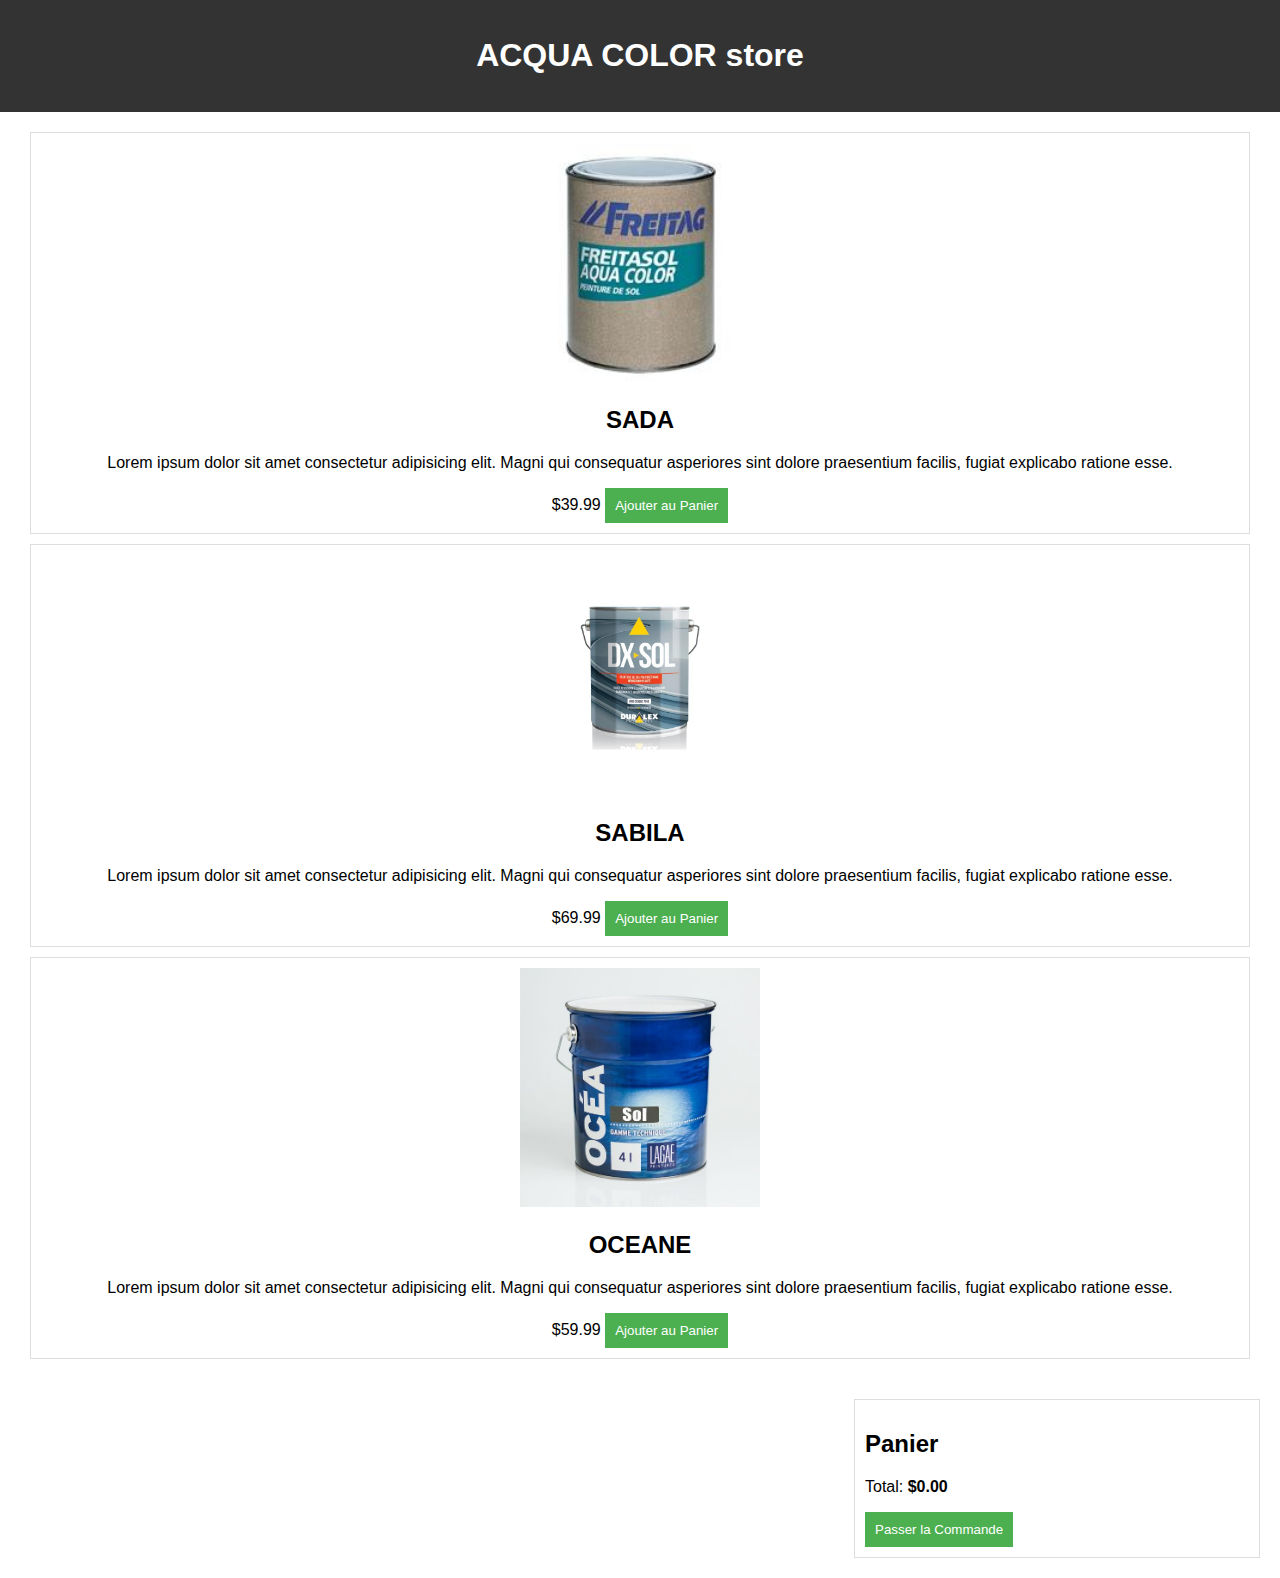
==== index.html @ aa6b712d "First commit" ====
<!DOCTYPE html>
<html lang="en">
<head>
    <meta charset="UTF-8">
    <meta name="viewport" content="width=device-width, initial-scale=1.0">
    <link rel="stylesheet" href="styles.css">
    <title>Votre Boutique en Ligne</title>
</head>
<body>
    <header>
        <h1>ACQUA COLOR store</h1>
    </header>

    <section id="products">
        <!-- Section pour afficher vos produits -->
        <!-- Chaque produit peut être représenté par un élément div -->
        <div class="product">
            <img src="SADA.jpg" alt="sada photo">
            <h2>SADA</h2>
            <p>Lorem ipsum dolor sit amet consectetur adipisicing elit. Magni qui consequatur asperiores sint dolore praesentium facilis, fugiat explicabo ratione esse.</p>
            <span class="price">$39.99</span>
            <button onclick="addToCart()">Ajouter au Panier</button>
        </div>  
        <div class="product">
            <img src="SABILA.jpg" alt="sabila phorto">
            <h2>SABILA</h2>
            <p>Lorem ipsum dolor sit amet consectetur adipisicing elit. Magni qui consequatur asperiores sint dolore praesentium facilis, fugiat explicabo ratione esse.</p>
            <span class="price">$69.99</span>
            <button onclick="addToCart()">Ajouter au Panier</button>
        </div>
        <div class="product">
            <img src="OCEANE.jpg" alt="oceane phorto">
            <h2>OCEANE</h2>
            <p>Lorem ipsum dolor sit amet consectetur adipisicing elit. Magni qui consequatur asperiores sint dolore praesentium facilis, fugiat explicabo ratione esse.</p>
            <span class="price">$59.99</span>
            <button onclick="addToCart()">Ajouter au Panier</button>
        </div>

        <!-- Ajoutez d'autres produits ici -->

    </section>

    <section id="cart">
        <!-- Section pour afficher le panier -->
        <h2>Panier</h2>
        <ul id="cart-items">
            <!-- Les éléments du panier seront ajoutés dynamiquement avec JavaScript -->
        </ul>
        <p>Total: <span id="total">$0.00</span></p>
        <button onclick="checkout()">Passer la Commande</button>
    </section>

    <script src="script.js"></script>
</body>
</html>
---- styles.css ----
body {
    font-family: 'Arial', sans-serif;
    margin: 0;
    padding: 0;
}

header {
    background-color: #333;
    color: white;
    text-align: center;
    padding: 1em;
}

section {
    margin: 20px;
}

.product {
    border: 1px solid #ddd;
    padding: 10px;
    margin: 10px;
    text-align: center;
}

button {
    background-color: #4CAF50;
    color: white;
    padding: 10px;
    border: none;
    cursor: pointer;
}

button:hover {
    background-color: #45a049;
}

#cart {
    float: right;
    width: 30%;
    border: 1px solid #ddd;
    padding: 10px;
}

#cart-items {
    list-style-type: none;
    padding: 0;
}

#cart-items li {
    margin-bottom: 10px;
}

#total {
    font-weight: bold;
}
img{
    width: 20%;
    height: auto;
}
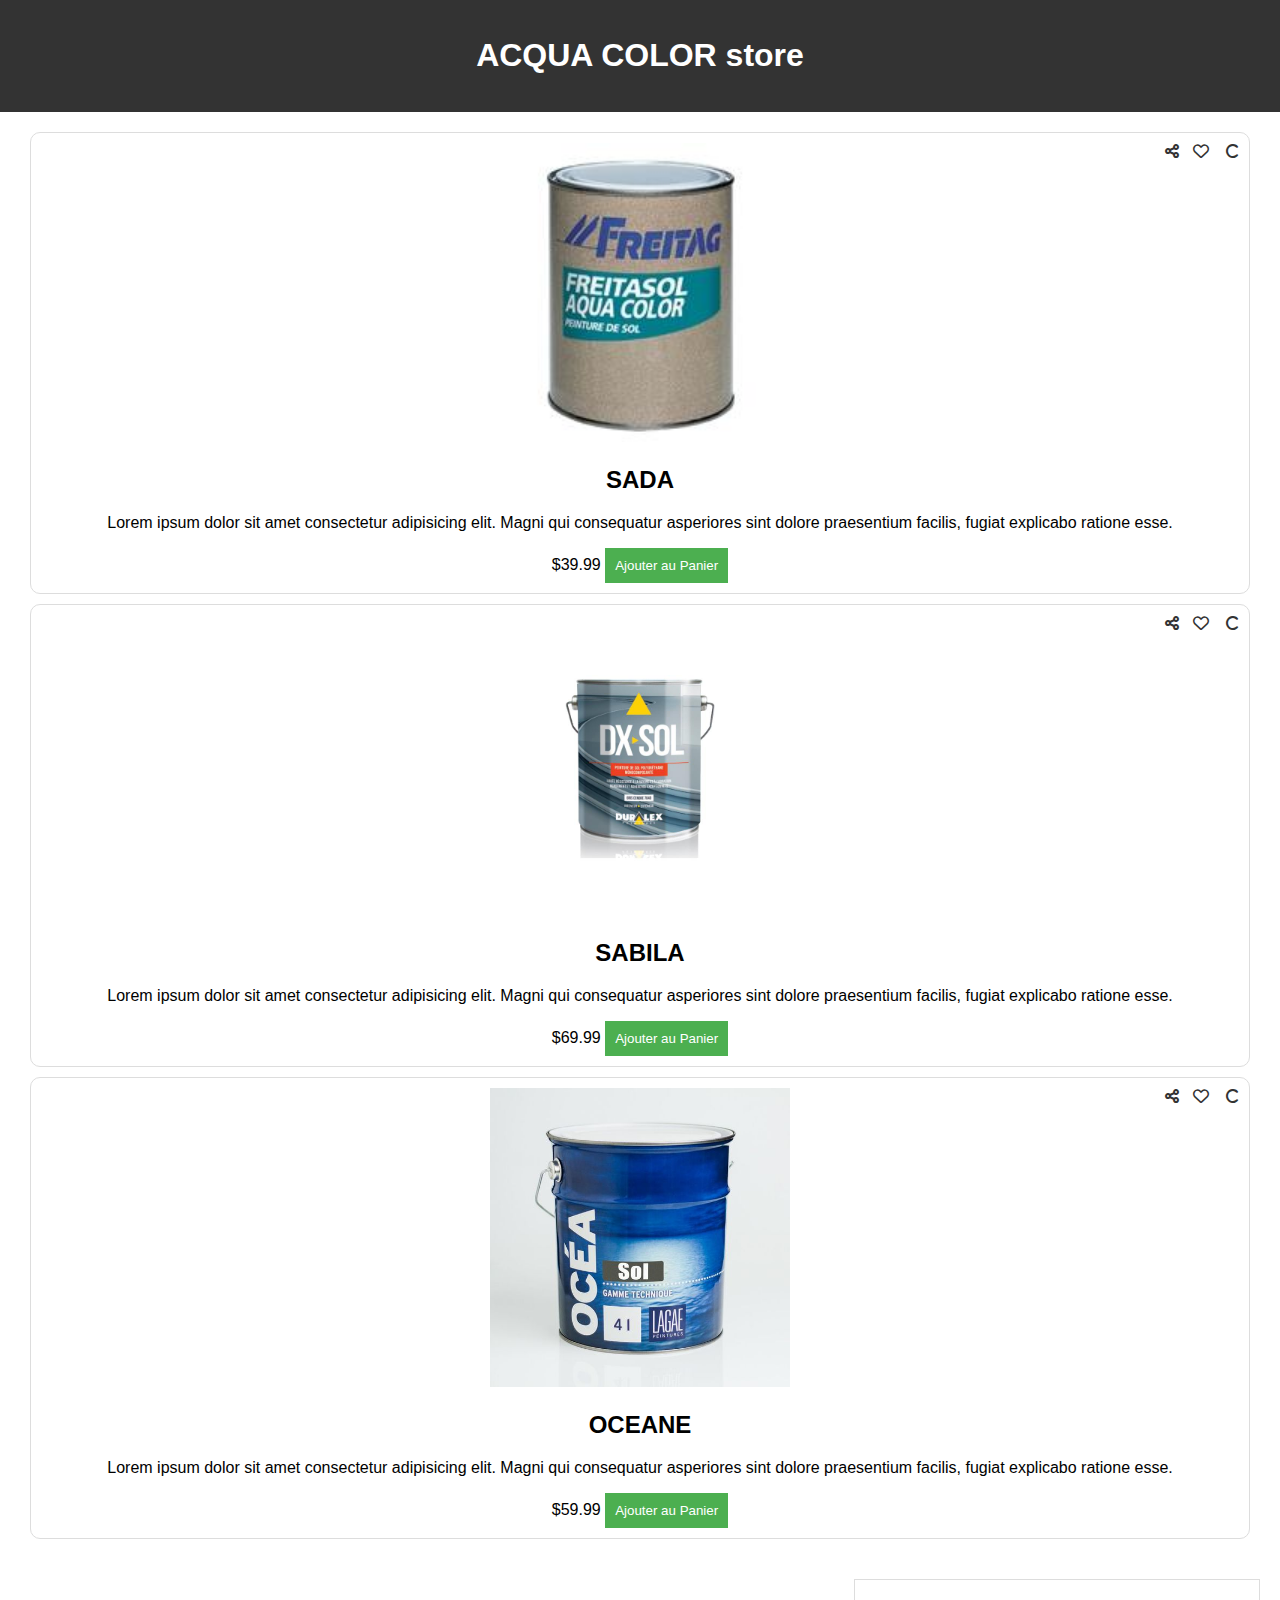
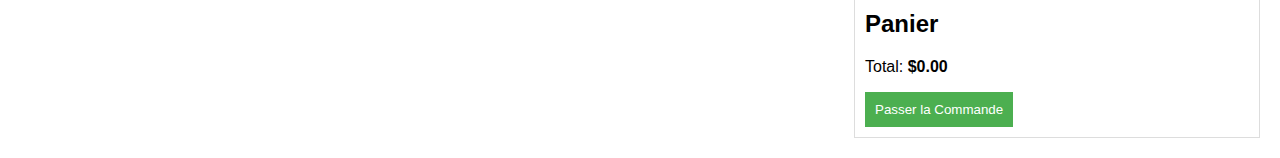
==== commit 958c2bbc: "Update 1.1: add icons with change styles" ====
--- a/index.html
+++ b/index.html
@@ -4,7 +4,8 @@
     <meta charset="UTF-8">
     <meta name="viewport" content="width=device-width, initial-scale=1.0">
     <link rel="stylesheet" href="styles.css">
-    <title>Votre Boutique en Ligne</title>
+    <link rel="stylesheet" href="https://cdnjs.cloudflare.com/ajax/libs/font-awesome/6.0.0/css/all.min.css">
+    <title>Acqua Color Store</title>
 </head>
 <body>
     <header>
@@ -15,6 +16,9 @@
         <!-- Section pour afficher vos produits -->
         <!-- Chaque produit peut être représenté par un élément div -->
         <div class="product">
+    <i class="far fa-heart" title="Ajouter aux favoris" onclick="toggleHeart(this)"></i>
+            <i class="fas fa-share-alt" title="Partager"></i>
+            <i class="fas fa-c" title="Comparer avec d'autres produits"></i>
             <img src="SADA.jpg" alt="sada photo">
             <h2>SADA</h2>
             <p>Lorem ipsum dolor sit amet consectetur adipisicing elit. Magni qui consequatur asperiores sint dolore praesentium facilis, fugiat explicabo ratione esse.</p>
@@ -22,6 +26,9 @@
             <button onclick="addToCart()">Ajouter au Panier</button>
         </div>  
         <div class="product">
+    <i class="far fa-heart" title="Ajouter aux favoris" onclick="toggleHeart(this)"></i>
+            <i class="fas fa-share-alt" title="Partager"></i>
+            <i class="fas fa-c" title="Comparer avec d'autres produits"></i>
             <img src="SABILA.jpg" alt="sabila phorto">
             <h2>SABILA</h2>
             <p>Lorem ipsum dolor sit amet consectetur adipisicing elit. Magni qui consequatur asperiores sint dolore praesentium facilis, fugiat explicabo ratione esse.</p>
@@ -29,6 +36,9 @@
             <button onclick="addToCart()">Ajouter au Panier</button>
         </div>
         <div class="product">
+    <i class="far fa-heart" title="Ajouter aux favoris" onclick="toggleHeart(this)"></i>
+            <i class="fas fa-share-alt" title="Partager"></i>
+            <i class="fas fa-c" title="Comparer avec d'autres produits"></i>
             <img src="OCEANE.jpg" alt="oceane phorto">
             <h2>OCEANE</h2>
             <p>Lorem ipsum dolor sit amet consectetur adipisicing elit. Magni qui consequatur asperiores sint dolore praesentium facilis, fugiat explicabo ratione esse.</p>
--- a/styles.css
+++ b/styles.css
@@ -14,8 +14,12 @@
 section {
     margin: 20px;
 }
+.product i.filled {
+    color: #e74c3c;
+}
 
 .product {
+    border-radius: 10px;
     border: 1px solid #ddd;
     padding: 10px;
     margin: 10px;
@@ -53,7 +57,36 @@
 #total {
     font-weight: bold;
 }
-img{
-    width: 20%;
+.product {
+    position: relative;
+    border: 1px solid #ddd;
+    padding: 10px;
+    margin: 10px;
+    text-align: center;
+}
+
+.product i {
+    position: absolute;
+    top: 10px;
+    color: #333;
+    cursor: pointer;
+    transition: color 0.3s;
+}
+.fa-heart{
+    right: 40px;
+}
+.fa-share-alt{
+    right: 70px;
+}
+
+.product i:hover {
+    color: #4CAF50;
+}
+.fa-c{
+    right: 10px;
+}
+
+img {
+    width: 25%; /* Pour occuper toute la largeur de la div */
     height: auto;
-}+}
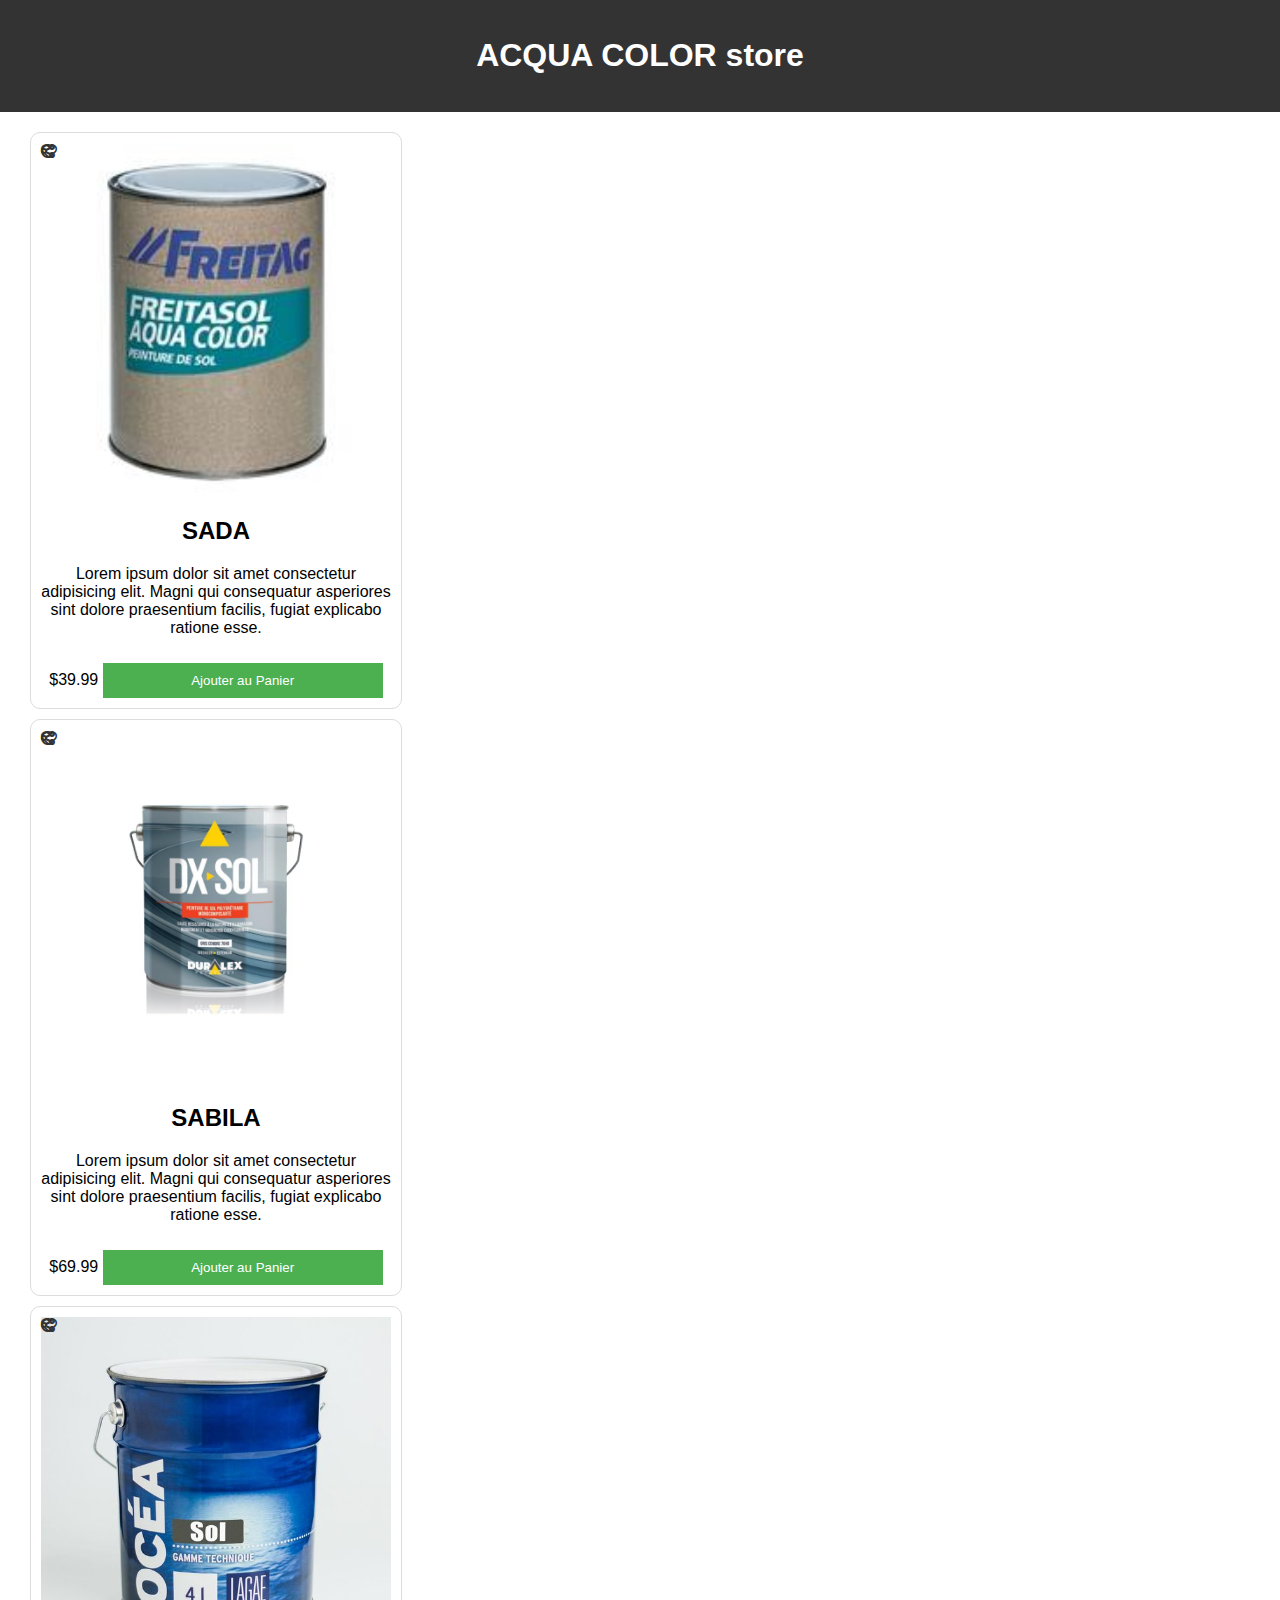
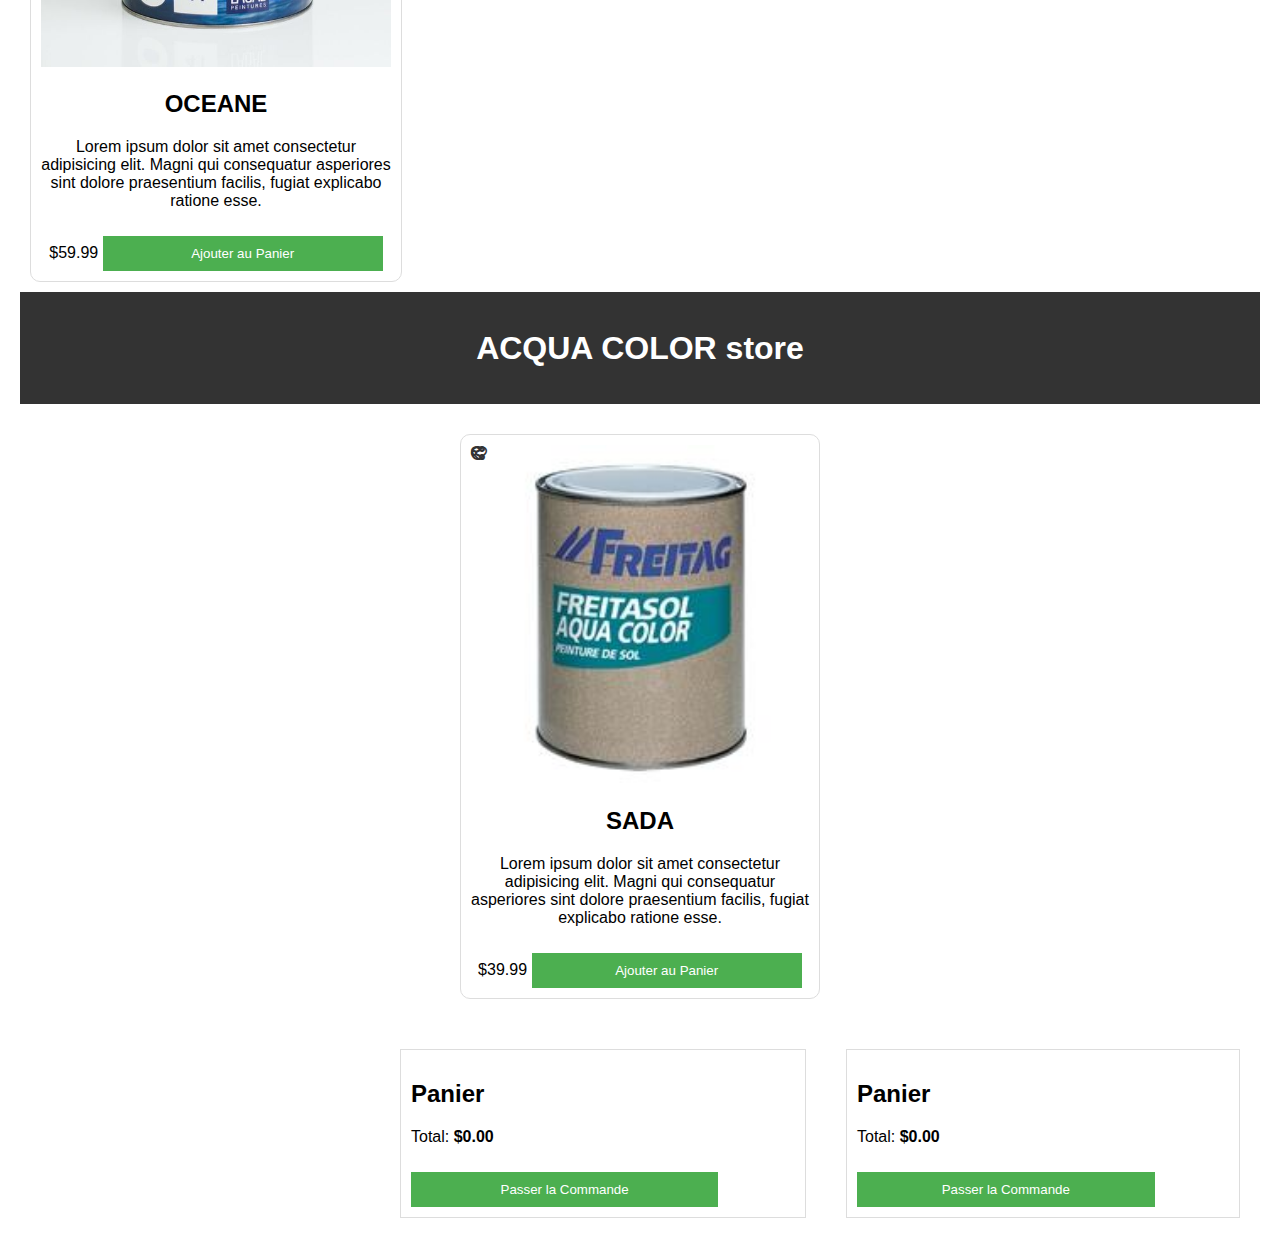
==== commit 29d2c409: "updatin html, css and js" ====
--- a/index.html
+++ b/index.html
@@ -45,7 +45,57 @@
             <span class="price">$59.99</span>
             <button onclick="addToCart()">Ajouter au Panier</button>
         </div>
-
+        <!DOCTYPE html>
+        <html lang="en">
+        
+        <head>
+            <meta charset="UTF-8">
+            <meta name="viewport" content="width=device-width, initial-scale=1.0">
+            <link rel="stylesheet" href="styles.css">
+            <link rel="stylesheet" href="https://cdnjs.cloudflare.com/ajax/libs/font-awesome/6.0.0/css/all.min.css">
+            <title>Acqua Color Store</title>
+        </head>
+        
+        <body>
+            <header>
+                <h1>ACQUA COLOR store</h1>
+            </header>
+        
+            <section id="products" class="flex-container">
+                <!-- Utilisation d'une classe flex-container pour aligner les produits -->
+                <!-- Chaque produit peut être représenté par un élément div avec une classe product -->
+                <div class="product">
+                    <i class="far fa-heart" title="Ajouter aux favoris" onclick="toggleHeart(this)"></i>
+                    <i class="fas fa-share-alt" title="Partager"></i>
+                    <i class="fas fa-c" title="Comparer avec d'autres produits"></i>
+                    <img src="SADA.jpg" alt="sada photo">
+                    <h2>SADA</h2>
+                    <p>Lorem ipsum dolor sit amet consectetur adipisicing elit. Magni qui consequatur asperiores sint dolore
+                        praesentium facilis, fugiat explicabo ratione esse.</p>
+                    <span class="price">$39.99</span>
+                    <button onclick="addToCart()">Ajouter au Panier</button>
+                </div>
+                <!-- Ajoutez d'autres produits ici -->
+        
+            </section>
+        
+            <section id="cart">
+                <!-- Utilisation d'une classe cart-container pour aligner le panier -->
+                <div class="cart-container">
+                    <h2>Panier</h2>
+                    <ul id="cart-items">
+                        <!-- Les éléments du panier seront ajoutés dynamiquement avec JavaScript -->
+                    </ul>
+                    <p>Total: <span id="total">$0.00</span></p>
+                    <button onclick="checkout()">Passer la Commande</button>
+                </div>
+            </section>
+        
+            <script src="script.js"></script>
+        </body>
+        
+        </html>
+        
         <!-- Ajoutez d'autres produits ici -->
 
     </section>
--- a/styles.css
+++ b/styles.css
@@ -14,16 +14,39 @@
 section {
     margin: 20px;
 }
-.product i.filled {
-    color: #e74c3c;
+
+.flex-container {
+    display: flex;
+    flex-wrap: wrap;
+    justify-content: space-around;
 }
 
 .product {
+    position: relative;
+    border: 1px solid #ddd;
     border-radius: 10px;
-    border: 1px solid #ddd;
     padding: 10px;
     margin: 10px;
     text-align: center;
+    width: 30%; /* Utilisation d'une largeur fixe pour chaque produit */
+    box-sizing: border-box; /* Pour inclure les bordures et les rembourrages dans la largeur et la hauteur */
+}
+
+.product i {
+    position: absolute;
+    top: 10px;
+    color: #333;
+    cursor: pointer;
+    transition: color 0.3s;
+}
+
+.product i:hover {
+    color: #4CAF50;
+}
+
+img {
+    width: 100%;
+    height: auto;
 }
 
 button {
@@ -32,6 +55,9 @@
     padding: 10px;
     border: none;
     cursor: pointer;
+    width: 80%; /* Utilisation d'une largeur fixe pour les boutons */
+    margin-top: 10px;
+    box-sizing: border-box;
 }
 
 button:hover {
@@ -57,36 +83,8 @@
 #total {
     font-weight: bold;
 }
-.product {
-    position: relative;
-    border: 1px solid #ddd;
-    padding: 10px;
-    margin: 10px;
-    text-align: center;
+
+.cart-container {
+    width: 100%; /* Pour occuper toute la largeur disponible */
+    box-sizing: border-box;
 }
-
-.product i {
-    position: absolute;
-    top: 10px;
-    color: #333;
-    cursor: pointer;
-    transition: color 0.3s;
-}
-.fa-heart{
-    right: 40px;
-}
-.fa-share-alt{
-    right: 70px;
-}
-
-.product i:hover {
-    color: #4CAF50;
-}
-.fa-c{
-    right: 10px;
-}
-
-img {
-    width: 25%; /* Pour occuper toute la largeur de la div */
-    height: auto;
-}
--- a/styles.css
+++ b/styles.css
@@ -14,16 +14,39 @@
 section {
     margin: 20px;
 }
-.product i.filled {
-    color: #e74c3c;
+
+.flex-container {
+    display: flex;
+    flex-wrap: wrap;
+    justify-content: space-around;
 }
 
 .product {
+    position: relative;
+    border: 1px solid #ddd;
     border-radius: 10px;
-    border: 1px solid #ddd;
     padding: 10px;
     margin: 10px;
     text-align: center;
+    width: 30%; /* Utilisation d'une largeur fixe pour chaque produit */
+    box-sizing: border-box; /* Pour inclure les bordures et les rembourrages dans la largeur et la hauteur */
+}
+
+.product i {
+    position: absolute;
+    top: 10px;
+    color: #333;
+    cursor: pointer;
+    transition: color 0.3s;
+}
+
+.product i:hover {
+    color: #4CAF50;
+}
+
+img {
+    width: 100%;
+    height: auto;
 }
 
 button {
@@ -32,6 +55,9 @@
     padding: 10px;
     border: none;
     cursor: pointer;
+    width: 80%; /* Utilisation d'une largeur fixe pour les boutons */
+    margin-top: 10px;
+    box-sizing: border-box;
 }
 
 button:hover {
@@ -57,36 +83,8 @@
 #total {
     font-weight: bold;
 }
-.product {
-    position: relative;
-    border: 1px solid #ddd;
-    padding: 10px;
-    margin: 10px;
-    text-align: center;
+
+.cart-container {
+    width: 100%; /* Pour occuper toute la largeur disponible */
+    box-sizing: border-box;
 }
-
-.product i {
-    position: absolute;
-    top: 10px;
-    color: #333;
-    cursor: pointer;
-    transition: color 0.3s;
-}
-.fa-heart{
-    right: 40px;
-}
-.fa-share-alt{
-    right: 70px;
-}
-
-.product i:hover {
-    color: #4CAF50;
-}
-.fa-c{
-    right: 10px;
-}
-
-img {
-    width: 25%; /* Pour occuper toute la largeur de la div */
-    height: auto;
-}
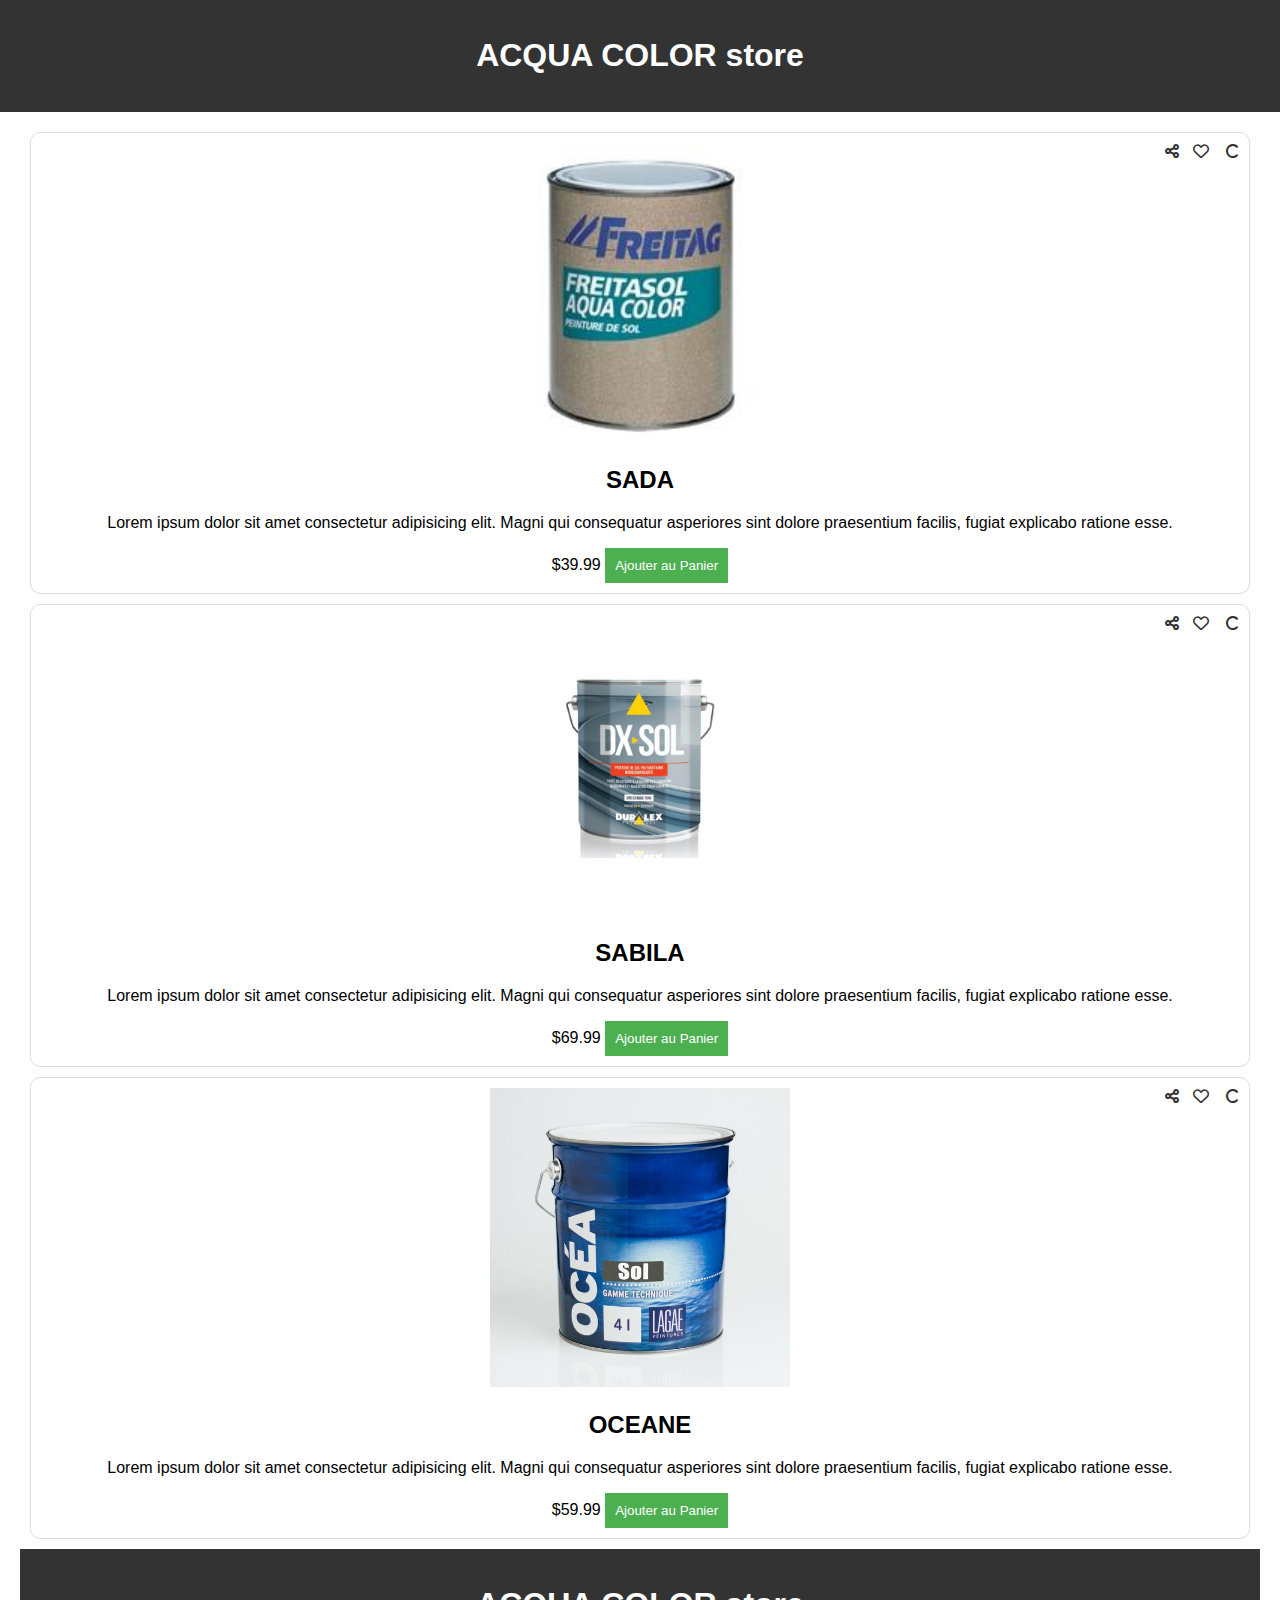
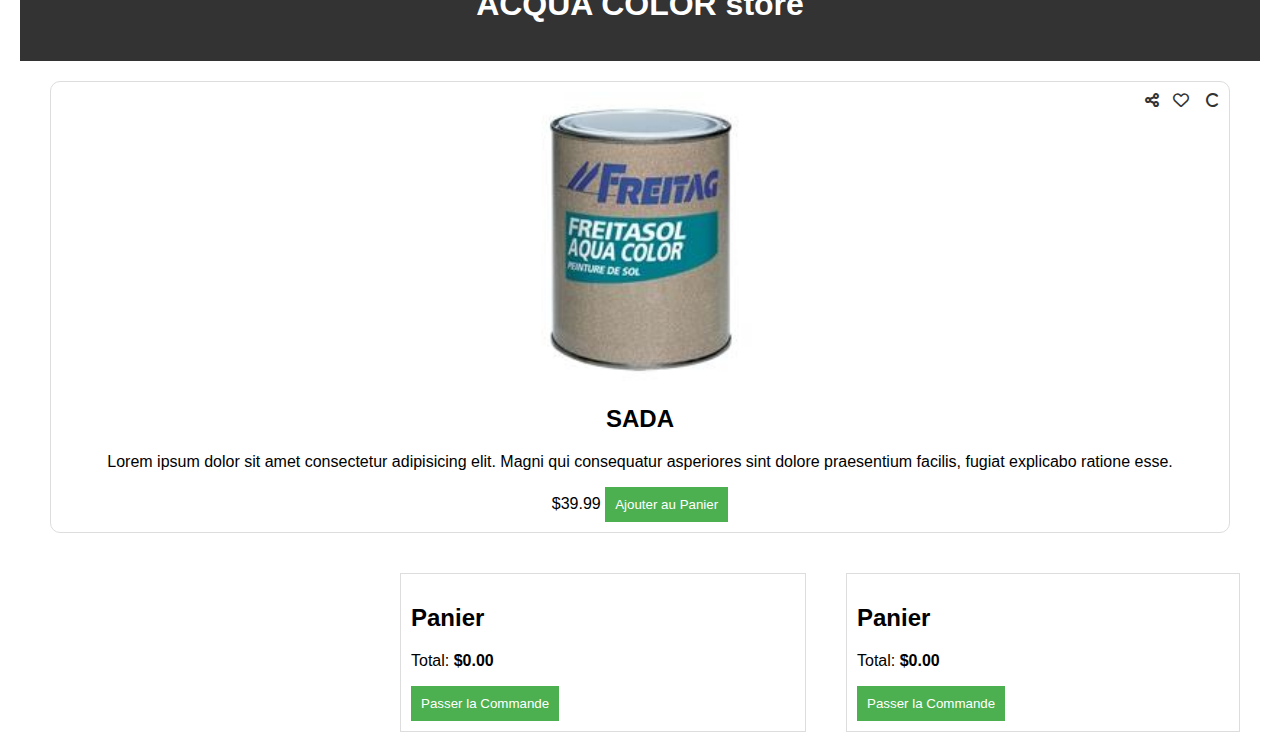
==== commit 755729e1: "update 2.0 return back" ====
--- a/index.html
+++ b/index.html
@@ -45,57 +45,57 @@
             <span class="price">$59.99</span>
             <button onclick="addToCart()">Ajouter au Panier</button>
         </div>
-        <!DOCTYPE html>
-        <html lang="en">
-        
-        <head>
-            <meta charset="UTF-8">
-            <meta name="viewport" content="width=device-width, initial-scale=1.0">
-            <link rel="stylesheet" href="styles.css">
-            <link rel="stylesheet" href="https://cdnjs.cloudflare.com/ajax/libs/font-awesome/6.0.0/css/all.min.css">
-            <title>Acqua Color Store</title>
-        </head>
-        
-        <body>
-            <header>
-                <h1>ACQUA COLOR store</h1>
-            </header>
-        
-            <section id="products" class="flex-container">
-                <!-- Utilisation d'une classe flex-container pour aligner les produits -->
-                <!-- Chaque produit peut être représenté par un élément div avec une classe product -->
-                <div class="product">
-                    <i class="far fa-heart" title="Ajouter aux favoris" onclick="toggleHeart(this)"></i>
-                    <i class="fas fa-share-alt" title="Partager"></i>
-                    <i class="fas fa-c" title="Comparer avec d'autres produits"></i>
-                    <img src="SADA.jpg" alt="sada photo">
-                    <h2>SADA</h2>
-                    <p>Lorem ipsum dolor sit amet consectetur adipisicing elit. Magni qui consequatur asperiores sint dolore
-                        praesentium facilis, fugiat explicabo ratione esse.</p>
-                    <span class="price">$39.99</span>
-                    <button onclick="addToCart()">Ajouter au Panier</button>
-                </div>
-                <!-- Ajoutez d'autres produits ici -->
-        
-            </section>
-        
-            <section id="cart">
-                <!-- Utilisation d'une classe cart-container pour aligner le panier -->
-                <div class="cart-container">
-                    <h2>Panier</h2>
-                    <ul id="cart-items">
-                        <!-- Les éléments du panier seront ajoutés dynamiquement avec JavaScript -->
-                    </ul>
-                    <p>Total: <span id="total">$0.00</span></p>
-                    <button onclick="checkout()">Passer la Commande</button>
-                </div>
-            </section>
-        
-            <script src="script.js"></script>
-        </body>
-        
-        </html>
-        
+<!DOCTYPE html>
+<html lang="en">
+
+<head>
+    <meta charset="UTF-8">
+    <meta name="viewport" content="width=device-width, initial-scale=1.0">
+    <link rel="stylesheet" href="styles.css">
+    <link rel="stylesheet" href="https://cdnjs.cloudflare.com/ajax/libs/font-awesome/6.0.0/css/all.min.css">
+    <title>Acqua Color Store</title>
+</head>
+
+<body>
+    <header>
+        <h1>ACQUA COLOR store</h1>
+    </header>
+
+    <section id="products" class="flex-container">
+        <!-- Utilisation d'une classe flex-container pour aligner les produits -->
+        <!-- Chaque produit peut être représenté par un élément div avec une classe product -->
+        <div class="product">
+            <i class="far fa-heart" title="Ajouter aux favoris" onclick="toggleHeart(this)"></i>
+            <i class="fas fa-share-alt" title="Partager"></i>
+            <i class="fas fa-c" title="Comparer avec d'autres produits"></i>
+            <img src="SADA.jpg" alt="sada photo">
+            <h2>SADA</h2>
+            <p>Lorem ipsum dolor sit amet consectetur adipisicing elit. Magni qui consequatur asperiores sint dolore
+                praesentium facilis, fugiat explicabo ratione esse.</p>
+            <span class="price">$39.99</span>
+            <button onclick="addToCart()">Ajouter au Panier</button>
+        </div>
+        <!-- Ajoutez d'autres produits ici -->
+
+    </section>
+
+    <section id="cart">
+        <!-- Utilisation d'une classe cart-container pour aligner le panier -->
+        <div class="cart-container">
+            <h2>Panier</h2>
+            <ul id="cart-items">
+                <!-- Les éléments du panier seront ajoutés dynamiquement avec JavaScript -->
+            </ul>
+            <p>Total: <span id="total">$0.00</span></p>
+            <button onclick="checkout()">Passer la Commande</button>
+        </div>
+    </section>
+
+    <script src="script.js"></script>
+</body>
+
+</html>
+
         <!-- Ajoutez d'autres produits ici -->
 
     </section>
--- a/styles.css
+++ b/styles.css
@@ -14,39 +14,16 @@
 section {
     margin: 20px;
 }
-
-.flex-container {
-    display: flex;
-    flex-wrap: wrap;
-    justify-content: space-around;
+.product i.filled {
+    color: #e74c3c;
 }
 
 .product {
-    position: relative;
+    border-radius: 10px;
     border: 1px solid #ddd;
-    border-radius: 10px;
     padding: 10px;
     margin: 10px;
     text-align: center;
-    width: 30%; /* Utilisation d'une largeur fixe pour chaque produit */
-    box-sizing: border-box; /* Pour inclure les bordures et les rembourrages dans la largeur et la hauteur */
-}
-
-.product i {
-    position: absolute;
-    top: 10px;
-    color: #333;
-    cursor: pointer;
-    transition: color 0.3s;
-}
-
-.product i:hover {
-    color: #4CAF50;
-}
-
-img {
-    width: 100%;
-    height: auto;
 }
 
 button {
@@ -55,9 +32,6 @@
     padding: 10px;
     border: none;
     cursor: pointer;
-    width: 80%; /* Utilisation d'une largeur fixe pour les boutons */
-    margin-top: 10px;
-    box-sizing: border-box;
 }
 
 button:hover {
@@ -83,8 +57,36 @@
 #total {
     font-weight: bold;
 }
+.product {
+    position: relative;
+    border: 1px solid #ddd;
+    padding: 10px;
+    margin: 10px;
+    text-align: center;
+}
 
-.cart-container {
-    width: 100%; /* Pour occuper toute la largeur disponible */
-    box-sizing: border-box;
+.product i {
+    position: absolute;
+    top: 10px;
+    color: #333;
+    cursor: pointer;
+    transition: color 0.3s;
 }
+.fa-heart{
+    right: 40px;
+}
+.fa-share-alt{
+    right: 70px;
+}
+
+.product i:hover {
+    color: #4CAF50;
+}
+.fa-c{
+    right: 10px;
+}
+
+img {
+    width: 25%; /* Pour occuper toute la largeur de la div */
+    height: auto;
+}
--- a/styles.css
+++ b/styles.css
@@ -14,39 +14,16 @@
 section {
     margin: 20px;
 }
-
-.flex-container {
-    display: flex;
-    flex-wrap: wrap;
-    justify-content: space-around;
+.product i.filled {
+    color: #e74c3c;
 }
 
 .product {
-    position: relative;
+    border-radius: 10px;
     border: 1px solid #ddd;
-    border-radius: 10px;
     padding: 10px;
     margin: 10px;
     text-align: center;
-    width: 30%; /* Utilisation d'une largeur fixe pour chaque produit */
-    box-sizing: border-box; /* Pour inclure les bordures et les rembourrages dans la largeur et la hauteur */
-}
-
-.product i {
-    position: absolute;
-    top: 10px;
-    color: #333;
-    cursor: pointer;
-    transition: color 0.3s;
-}
-
-.product i:hover {
-    color: #4CAF50;
-}
-
-img {
-    width: 100%;
-    height: auto;
 }
 
 button {
@@ -55,9 +32,6 @@
     padding: 10px;
     border: none;
     cursor: pointer;
-    width: 80%; /* Utilisation d'une largeur fixe pour les boutons */
-    margin-top: 10px;
-    box-sizing: border-box;
 }
 
 button:hover {
@@ -83,8 +57,36 @@
 #total {
     font-weight: bold;
 }
+.product {
+    position: relative;
+    border: 1px solid #ddd;
+    padding: 10px;
+    margin: 10px;
+    text-align: center;
+}
 
-.cart-container {
-    width: 100%; /* Pour occuper toute la largeur disponible */
-    box-sizing: border-box;
+.product i {
+    position: absolute;
+    top: 10px;
+    color: #333;
+    cursor: pointer;
+    transition: color 0.3s;
 }
+.fa-heart{
+    right: 40px;
+}
+.fa-share-alt{
+    right: 70px;
+}
+
+.product i:hover {
+    color: #4CAF50;
+}
+.fa-c{
+    right: 10px;
+}
+
+img {
+    width: 25%; /* Pour occuper toute la largeur de la div */
+    height: auto;
+}
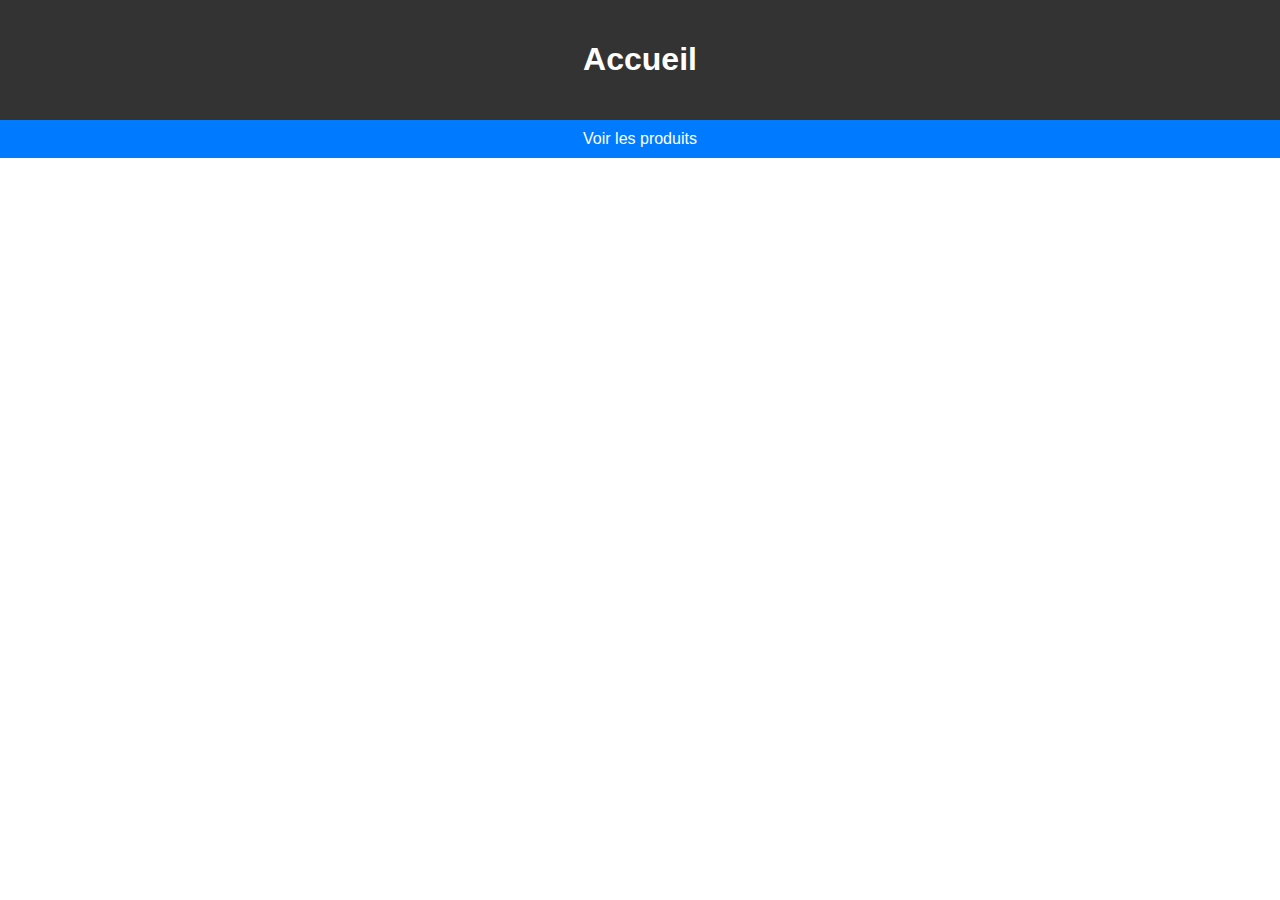
==== commit bd6c74df: "evoluated try to continue with" ====
--- a/index.html
+++ b/index.html
@@ -2,113 +2,18 @@
 <html lang="en">
 <head>
     <meta charset="UTF-8">
+    <meta http-equiv="X-UA-Compatible" content="IE=edge">
     <meta name="viewport" content="width=device-width, initial-scale=1.0">
     <link rel="stylesheet" href="styles.css">
-    <link rel="stylesheet" href="https://cdnjs.cloudflare.com/ajax/libs/font-awesome/6.0.0/css/all.min.css">
-    <title>Acqua Color Store</title>
+    <title>Accueil</title>
 </head>
 <body>
     <header>
-        <h1>ACQUA COLOR store</h1>
+        <h1>Accueil</h1>
     </header>
-
-    <section id="products">
-        <!-- Section pour afficher vos produits -->
-        <!-- Chaque produit peut être représenté par un élément div -->
-        <div class="product">
-    <i class="far fa-heart" title="Ajouter aux favoris" onclick="toggleHeart(this)"></i>
-            <i class="fas fa-share-alt" title="Partager"></i>
-            <i class="fas fa-c" title="Comparer avec d'autres produits"></i>
-            <img src="SADA.jpg" alt="sada photo">
-            <h2>SADA</h2>
-            <p>Lorem ipsum dolor sit amet consectetur adipisicing elit. Magni qui consequatur asperiores sint dolore praesentium facilis, fugiat explicabo ratione esse.</p>
-            <span class="price">$39.99</span>
-            <button onclick="addToCart()">Ajouter au Panier</button>
-        </div>  
-        <div class="product">
-    <i class="far fa-heart" title="Ajouter aux favoris" onclick="toggleHeart(this)"></i>
-            <i class="fas fa-share-alt" title="Partager"></i>
-            <i class="fas fa-c" title="Comparer avec d'autres produits"></i>
-            <img src="SABILA.jpg" alt="sabila phorto">
-            <h2>SABILA</h2>
-            <p>Lorem ipsum dolor sit amet consectetur adipisicing elit. Magni qui consequatur asperiores sint dolore praesentium facilis, fugiat explicabo ratione esse.</p>
-            <span class="price">$69.99</span>
-            <button onclick="addToCart()">Ajouter au Panier</button>
-        </div>
-        <div class="product">
-    <i class="far fa-heart" title="Ajouter aux favoris" onclick="toggleHeart(this)"></i>
-            <i class="fas fa-share-alt" title="Partager"></i>
-            <i class="fas fa-c" title="Comparer avec d'autres produits"></i>
-            <img src="OCEANE.jpg" alt="oceane phorto">
-            <h2>OCEANE</h2>
-            <p>Lorem ipsum dolor sit amet consectetur adipisicing elit. Magni qui consequatur asperiores sint dolore praesentium facilis, fugiat explicabo ratione esse.</p>
-            <span class="price">$59.99</span>
-            <button onclick="addToCart()">Ajouter au Panier</button>
-        </div>
-<!DOCTYPE html>
-<html lang="en">
-
-<head>
-    <meta charset="UTF-8">
-    <meta name="viewport" content="width=device-width, initial-scale=1.0">
-    <link rel="stylesheet" href="styles.css">
-    <link rel="stylesheet" href="https://cdnjs.cloudflare.com/ajax/libs/font-awesome/6.0.0/css/all.min.css">
-    <title>Acqua Color Store</title>
-</head>
-
-<body>
-    <header>
-        <h1>ACQUA COLOR store</h1>
-    </header>
-
-    <section id="products" class="flex-container">
-        <!-- Utilisation d'une classe flex-container pour aligner les produits -->
-        <!-- Chaque produit peut être représenté par un élément div avec une classe product -->
-        <div class="product">
-            <i class="far fa-heart" title="Ajouter aux favoris" onclick="toggleHeart(this)"></i>
-            <i class="fas fa-share-alt" title="Partager"></i>
-            <i class="fas fa-c" title="Comparer avec d'autres produits"></i>
-            <img src="SADA.jpg" alt="sada photo">
-            <h2>SADA</h2>
-            <p>Lorem ipsum dolor sit amet consectetur adipisicing elit. Magni qui consequatur asperiores sint dolore
-                praesentium facilis, fugiat explicabo ratione esse.</p>
-            <span class="price">$39.99</span>
-            <button onclick="addToCart()">Ajouter au Panier</button>
-        </div>
-        <!-- Ajoutez d'autres produits ici -->
-
-    </section>
-
-    <section id="cart">
-        <!-- Utilisation d'une classe cart-container pour aligner le panier -->
-        <div class="cart-container">
-            <h2>Panier</h2>
-            <ul id="cart-items">
-                <!-- Les éléments du panier seront ajoutés dynamiquement avec JavaScript -->
-            </ul>
-            <p>Total: <span id="total">$0.00</span></p>
-            <button onclick="checkout()">Passer la Commande</button>
-        </div>
-    </section>
-
-    <script src="script.js"></script>
-</body>
-
-</html>
-
-        <!-- Ajoutez d'autres produits ici -->
-
-    </section>
-
-    <section id="cart">
-        <!-- Section pour afficher le panier -->
-        <h2>Panier</h2>
-        <ul id="cart-items">
-            <!-- Les éléments du panier seront ajoutés dynamiquement avec JavaScript -->
-        </ul>
-        <p>Total: <span id="total">$0.00</span></p>
-        <button onclick="checkout()">Passer la Commande</button>
-    </section>
+    <nav>
+        <a href="produits.html">Voir les produits</a>
+    </nav>
 
     <script src="script.js"></script>
 </body>
--- a/styles.css
+++ b/styles.css
@@ -1,5 +1,5 @@
 body {
-    font-family: 'Arial', sans-serif;
+    font-family: 'Segoe UI', Tahoma, Geneva, Verdana, sans-serif;
     margin: 0;
     padding: 0;
 }
@@ -7,86 +7,35 @@
 header {
     background-color: #333;
     color: white;
+    padding: 20px;
     text-align: center;
-    padding: 1em;
+}
+
+nav {
+    background-color: #007BFF;
+    padding: 10px;
+    text-align: center;
+}
+
+nav a {
+    color: white;
+    text-decoration: none;
+    margin: 0 10px;
 }
 
 section {
     margin: 20px;
 }
-.product i.filled {
-    color: #e74c3c;
-}
 
 .product {
-    border-radius: 10px;
     border: 1px solid #ddd;
     padding: 10px;
     margin: 10px;
     text-align: center;
 }
 
-button {
-    background-color: #4CAF50;
-    color: white;
-    padding: 10px;
-    border: none;
-    cursor: pointer;
-}
-
-button:hover {
-    background-color: #45a049;
-}
-
-#cart {
-    float: right;
-    width: 30%;
-    border: 1px solid #ddd;
-    padding: 10px;
-}
-
-#cart-items {
-    list-style-type: none;
-    padding: 0;
-}
-
-#cart-items li {
-    margin-bottom: 10px;
-}
-
-#total {
-    font-weight: bold;
-}
-.product {
-    position: relative;
-    border: 1px solid #ddd;
-    padding: 10px;
-    margin: 10px;
+#selected-product-section {
+    background-color: #f0f0f0;
+    padding: 20px;
     text-align: center;
 }
-
-.product i {
-    position: absolute;
-    top: 10px;
-    color: #333;
-    cursor: pointer;
-    transition: color 0.3s;
-}
-.fa-heart{
-    right: 40px;
-}
-.fa-share-alt{
-    right: 70px;
-}
-
-.product i:hover {
-    color: #4CAF50;
-}
-.fa-c{
-    right: 10px;
-}
-
-img {
-    width: 25%; /* Pour occuper toute la largeur de la div */
-    height: auto;
-}
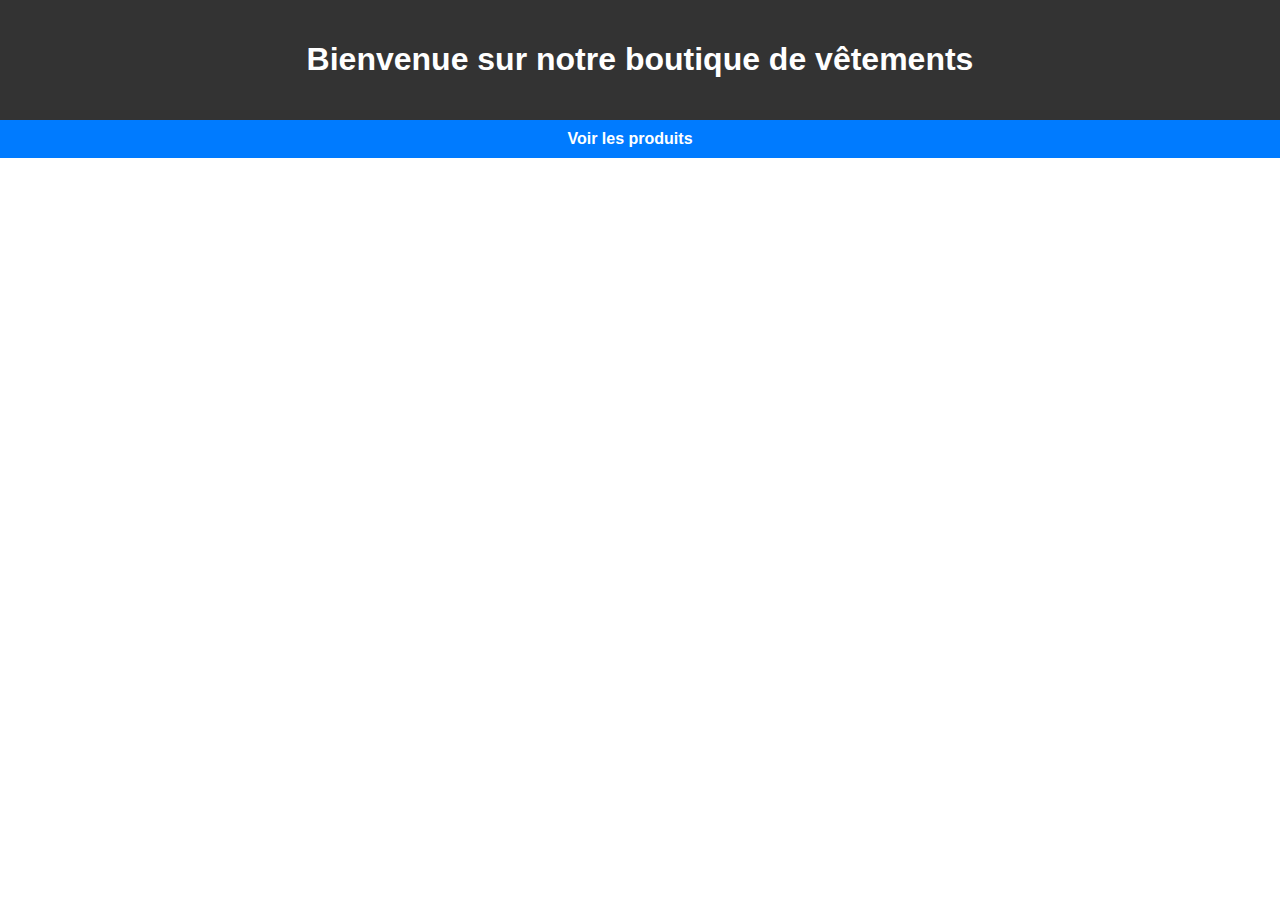
==== commit 84f12e4e: "try three" ====
--- a/index.html
+++ b/index.html
@@ -9,10 +9,12 @@
 </head>
 <body>
     <header>
-        <h1>Accueil</h1>
+        <h1>Bienvenue sur notre boutique de vêtements</h1>
     </header>
     <nav>
-        <a href="produits.html">Voir les produits</a>
+        <ul>
+            <li><a href="produits.html">Voir les produits</a></li>
+        </ul>
     </nav>
 
     <script src="script.js"></script>
--- a/styles.css
+++ b/styles.css
@@ -17,10 +17,23 @@
     text-align: center;
 }
 
+nav ul {
+    list-style: none;
+    margin: 0;
+    padding: 0;
+}
+
+nav li {
+    display: inline-block;
+    margin-right: 20px;
+}
+
 nav a {
     color: white;
     text-decoration: none;
-    margin: 0 10px;
+    font-weight: bold;
+    padding: 5px 10px;
+    border-radius: 5px;
 }
 
 section {
@@ -32,6 +45,17 @@
     padding: 10px;
     margin: 10px;
     text-align: center;
+    cursor: pointer;
+    transition: transform 0.3s;
+}
+
+.product:hover {
+    transform: scale(1.05);
+}
+
+.product img {
+    max-width: 100%;
+    height: auto;
 }
 
 #selected-product-section {
@@ -39,3 +63,8 @@
     padding: 20px;
     text-align: center;
 }
+
+#selected-product-section p {
+    font-size: 18px;
+    color: #333;
+}
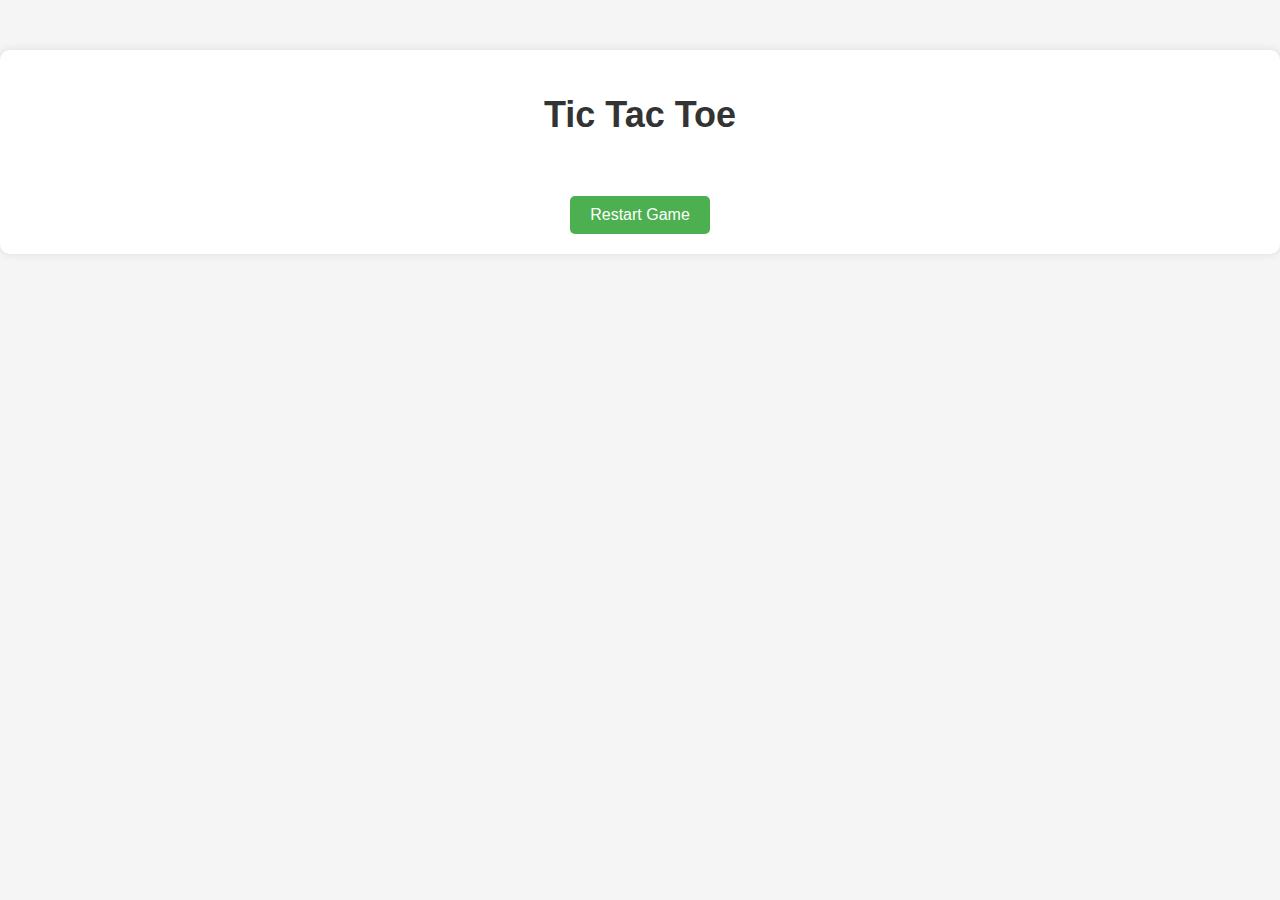
==== commit 172530db: "tic tac toe finish" ====
--- a/index.html
+++ b/index.html
@@ -2,21 +2,19 @@
 <html lang="en">
 <head>
     <meta charset="UTF-8">
-    <meta http-equiv="X-UA-Compatible" content="IE=edge">
     <meta name="viewport" content="width=device-width, initial-scale=1.0">
+    <title>Tic Tac Toe</title>
     <link rel="stylesheet" href="styles.css">
-    <title>Accueil</title>
 </head>
 <body>
-    <header>
-        <h1>Bienvenue sur notre boutique de vêtements</h1>
-    </header>
-    <nav>
-        <ul>
-            <li><a href="produits.html">Voir les produits</a></li>
-        </ul>
-    </nav>
-
+    <div class="container">
+        <h1 class="title">Tic Tac Toe</h1>
+        <div class="board" id="board">
+            <!-- The game board will be dynamically generated here -->
+        </div>
+        <div id="status"></div>
+        <button id="restartBtn">Restart Game</button>
+    </div>
     <script src="script.js"></script>
 </body>
 </html>
--- a/styles.css
+++ b/styles.css
@@ -1,70 +1,77 @@
 body {
-    font-family: 'Segoe UI', Tahoma, Geneva, Verdana, sans-serif;
-    margin: 0;
-    padding: 0;
+  font-family: 'Segoe UI', Tahoma, Geneva, Verdana, sans-serif;
+  text-align: center;
+  background-color: #f5f5f5;
+  margin: 0;
+  padding: 0;
 }
 
-header {
-    background-color: #333;
-    color: white;
-    padding: 20px;
-    text-align: center;
+.container {
+  margin-top: 50px;
+  background-color: #fff;
+  border-radius: 10px;
+  padding: 20px;
+  box-shadow: 0px 0px 10px rgba(0, 0, 0, 0.1);
 }
 
-nav {
-    background-color: #007BFF;
-    padding: 10px;
-    text-align: center;
+.title {
+  font-size: 36px;
+  color: #333;
+  margin-bottom: 20px;
 }
 
-nav ul {
-    list-style: none;
-    margin: 0;
-    padding: 0;
+.board {
+  display: grid;
+  grid-template-columns: repeat(3, 100px);
+  grid-gap: 5px;
+  margin-bottom: 20px;
 }
 
-nav li {
-    display: inline-block;
-    margin-right: 20px;
+.board div {
+  width: 100px;
+  height: 100px;
+  border: 1px solid #ddd;
+  display: flex;
+  align-items: center;
+  justify-content: center;
+  font-size: 36px;
+  background-color: #fff;
+  cursor: pointer;
+  transition: background-color 0.3s ease;
 }
 
-nav a {
-    color: white;
-    text-decoration: none;
-    font-weight: bold;
-    padding: 5px 10px;
-    border-radius: 5px;
+.board div:hover {
+  background-color: #f1f1f1;
 }
 
-section {
-    margin: 20px;
+#status {
+  margin-bottom: 20px;
+  color: #333;
+  font-size: 20px;
 }
 
-.product {
-    border: 1px solid #ddd;
-    padding: 10px;
-    margin: 10px;
-    text-align: center;
-    cursor: pointer;
-    transition: transform 0.3s;
+button {
+  padding: 10px 20px;
+  font-size: 16px;
+  cursor: pointer;
+  background-color: #4caf50;
+  color: #fff;
+  border: none;
+  border-radius: 5px;
+  transition: background-color 0.3s ease;
 }
 
-.product:hover {
-    transform: scale(1.05);
+button:hover {
+  background-color: #45a049;
 }
-
-.product img {
-    max-width: 100%;
-    height: auto;
+.container {
+  display: flex;
+  flex-direction: column;
+  align-items: center;
+  justify-content: center;
+  margin-top: 50px;
+  background-color: #fff;
+  border-radius: 10px;
+  padding: 20px;
+  box-shadow: 0px 0px 10px rgba(0, 0, 0, 0.1);
 }
-
-#selected-product-section {
-    background-color: #f0f0f0;
-    padding: 20px;
-    text-align: center;
-}
-
-#selected-product-section p {
-    font-size: 18px;
-    color: #333;
-}
